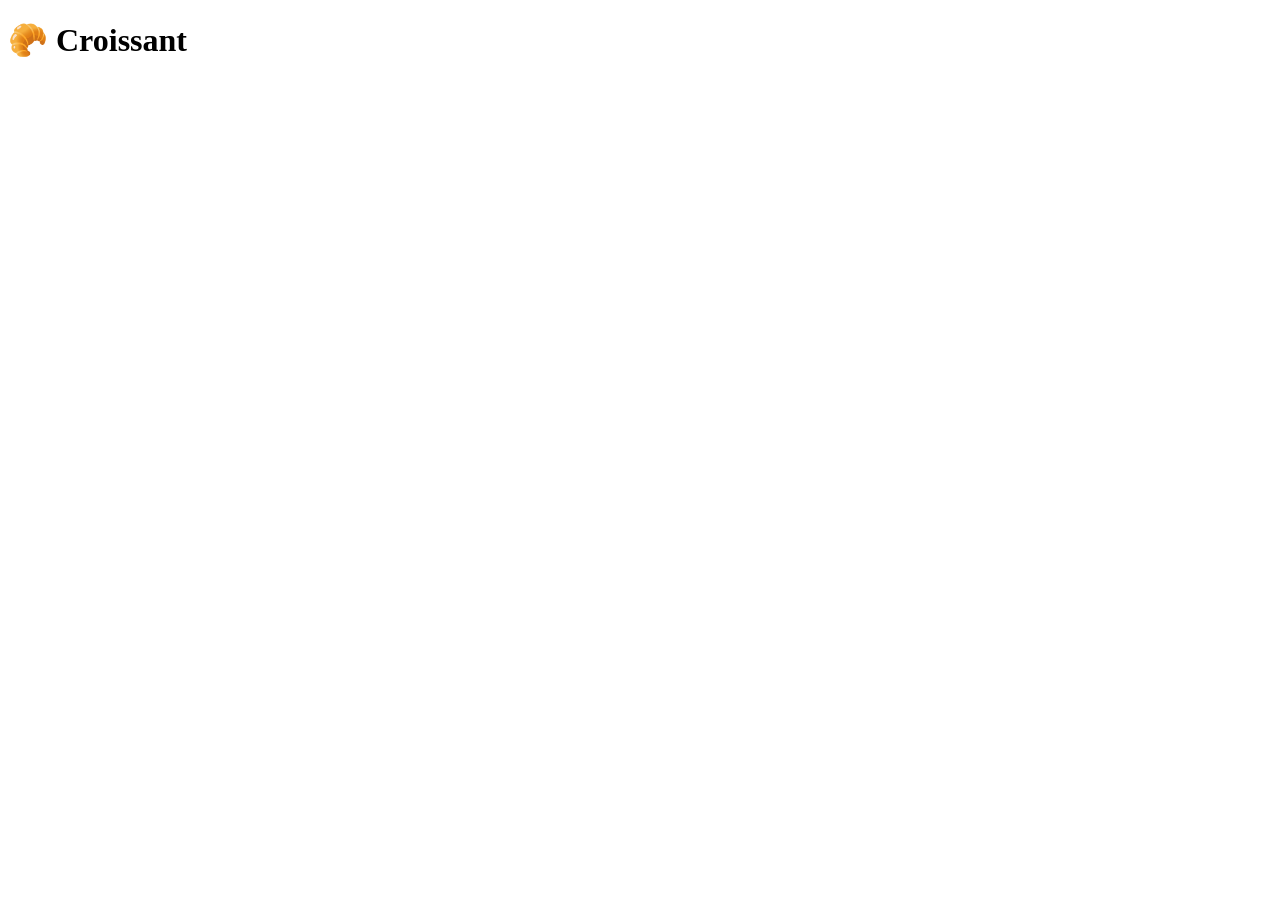
==== index.html @ ad8ad7ea "Create index.html" ====
<!DOCTYPE html>
<html lang="en">
<head>
    <meta charset="UTF-8">
    <meta name="viewport" content="width=device-width, initial-scale=1.0">
    <title>Croissant</title>
</head>
<body>
    <h1>🥐 Croissant</h1>
</body>
</html>
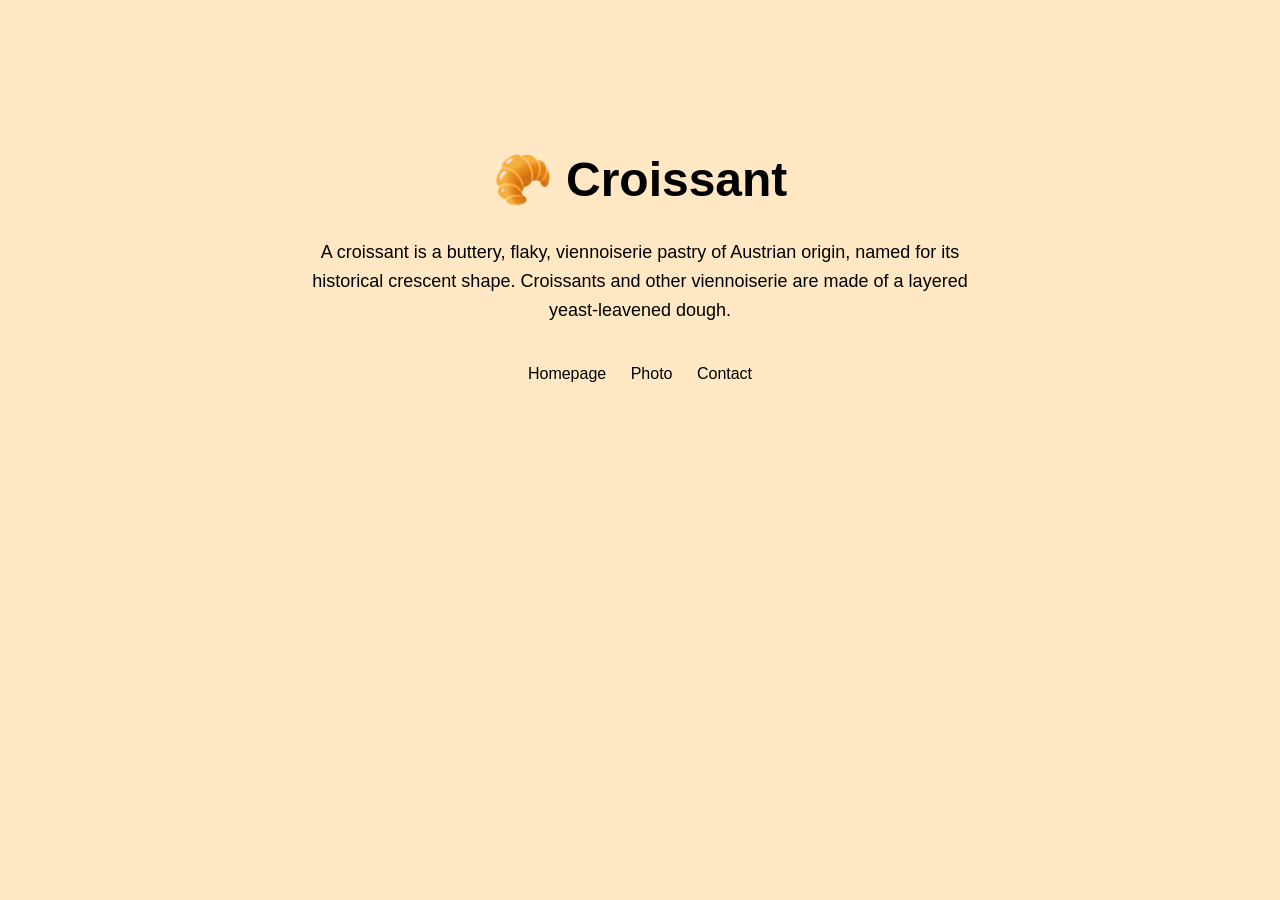
==== commit 90cc1868: "Fixing issues relating to Netlify" ====
--- a/index.html
+++ b/index.html
@@ -1,11 +1,35 @@
 <!DOCTYPE html>
 <html lang="en">
+
 <head>
     <meta charset="UTF-8">
     <meta name="viewport" content="width=device-width, initial-scale=1.0">
+
     <title>Croissant</title>
+
+    <link rel="stylesheet" href="style.css">
 </head>
+
 <body>
-    <h1>🥐 Croissant</h1>
+
+    <main class="container">
+
+        <h1>🥐 Croissant</h1>
+
+        <p>
+            A croissant is a buttery, flaky, viennoiserie pastry of Austrian
+            origin, named for its historical crescent shape. Croissants and
+            other viennoiserie are made of a layered yeast-leavened dough.
+        </p>
+
+        <nav>
+            <a href="index.html">Homepage</a>
+            <a href="photo.html">Photo</a>
+            <a href="contact.html">Contact</a>
+        </nav>
+
+    </main>
+
 </body>
+
 </html>
--- a/style.css
+++ b/style.css
@@ -0,0 +1,36 @@
+body {
+    background: rgb(255, 232, 195);
+    font-family: Arial, sans-serif;
+    margin: 0;
+}
+
+.container {
+    max-width: 700px;
+    margin: 100px auto;
+    text-align: center;
+    padding: 20px;
+}
+
+h1 {
+    font-size: 48px;
+    margin-bottom: 30px;
+}
+
+p {
+    font-size: 18px;
+    line-height: 1.6;
+}
+
+nav {
+    margin-top: 40px;
+}
+
+nav a {
+    margin: 0 10px;
+    color: black;
+    text-decoration: none;
+}
+
+nav a:hover {
+    text-decoration: underline;
+}
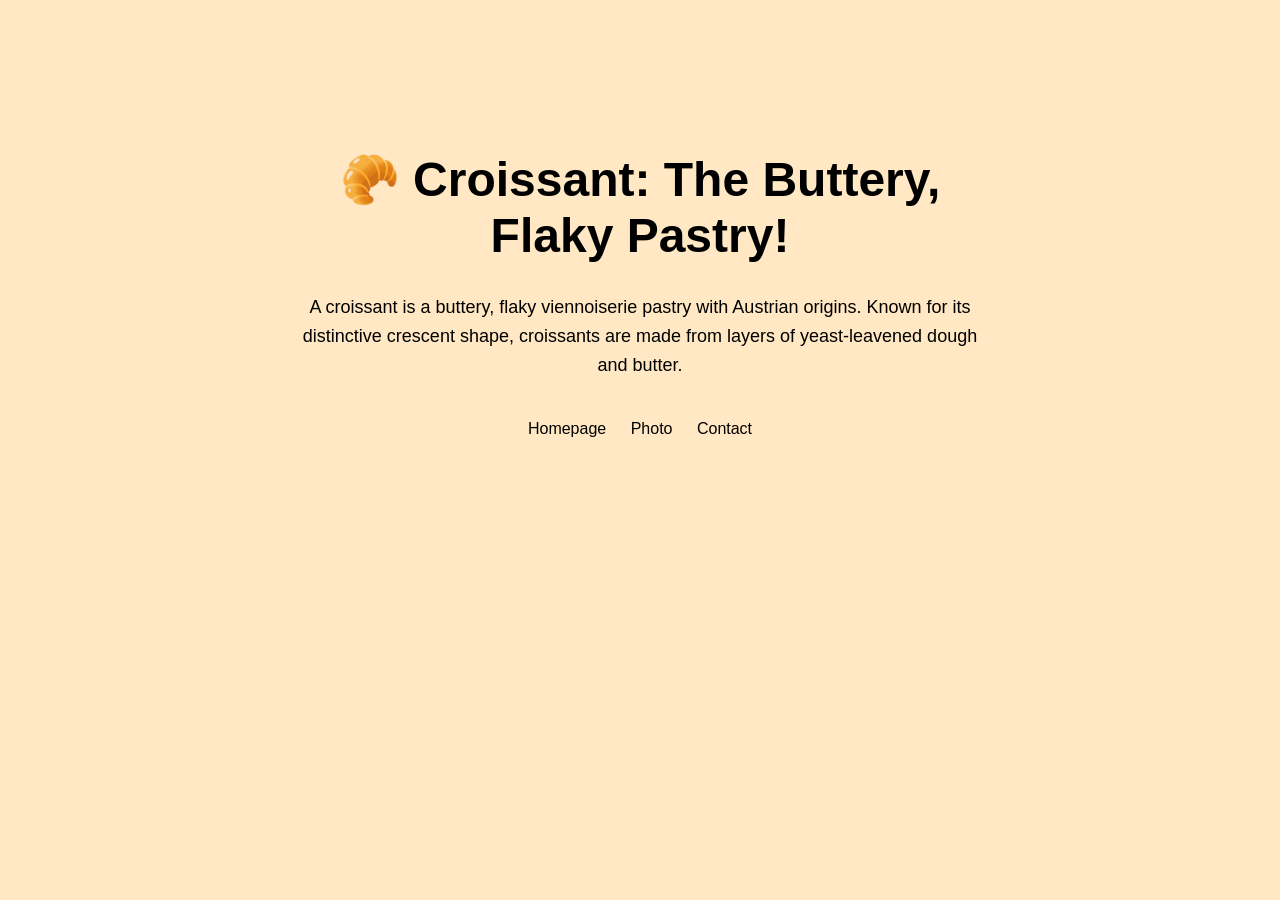
==== commit a2ee0880: "Updated pages to include SEO" ====
--- a/index.html
+++ b/index.html
@@ -3,9 +3,11 @@
 
 <head>
     <meta charset="UTF-8">
-    <meta name="viewport" content="width=device-width, initial-scale=1.0">
-
-    <title>Croissant</title>
+   <meta
+    name="description"
+    content="Discover the history, origins and delicious qualities of croissants, the famous buttery and flaky French-style pastry."
+>
+    <title>Croissant | History, Origins & Facts</title>
 
     <link rel="stylesheet" href="style.css">
 </head>
@@ -14,15 +16,15 @@
 
     <main class="container">
 
-        <h1>🥐 Croissant</h1>
+        <h1>🥐 Croissant: The Buttery, Flaky Pastry!</h1>
 
         <p>
-            A croissant is a buttery, flaky, viennoiserie pastry of Austrian
-            origin, named for its historical crescent shape. Croissants and
-            other viennoiserie are made of a layered yeast-leavened dough.
-        </p>
+    A croissant is a buttery, flaky viennoiserie pastry with Austrian
+    origins. Known for its distinctive crescent shape, croissants are
+    made from layers of yeast-leavened dough and butter.
+</p>
 
-        <nav>
+        <nav aria-label="Main navigation">
             <a href="index.html">Homepage</a>
             <a href="photo.html">Photo</a>
             <a href="contact.html">Contact</a>
